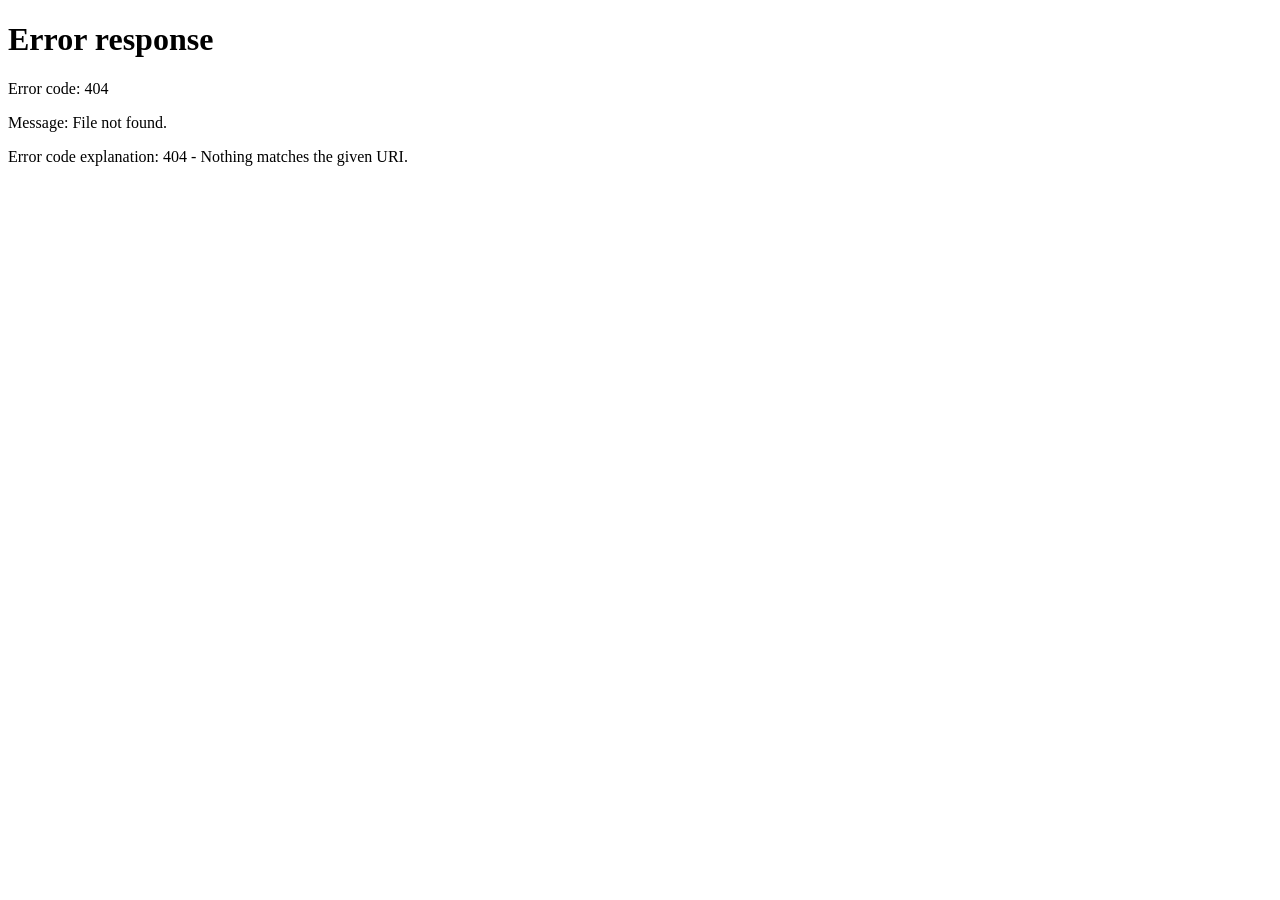
==== static/index.html @ deef20b4 "feat: JWT signer and validation UX" ====
<!DOCTYPE html>
<html lang="en">
<head>
  <meta charset="UTF-8">
  <meta http-equiv="refresh" content="0; url=/jwt-studio">
  <title>Local JWT Studio</title>
</head>
<body style="background-color: #090d16; color: #f3f4f6; font-family: -apple-system, BlinkMacSystemFont, 'Segoe UI', Roboto, sans-serif; display: flex; align-items: center; justify-content: center; height: 100vh;">
  <p>Redirecting to <a href="/jwt-studio" style="color: #38bdf8;">Local JWT Studio</a>...</p>
</body>
</html>
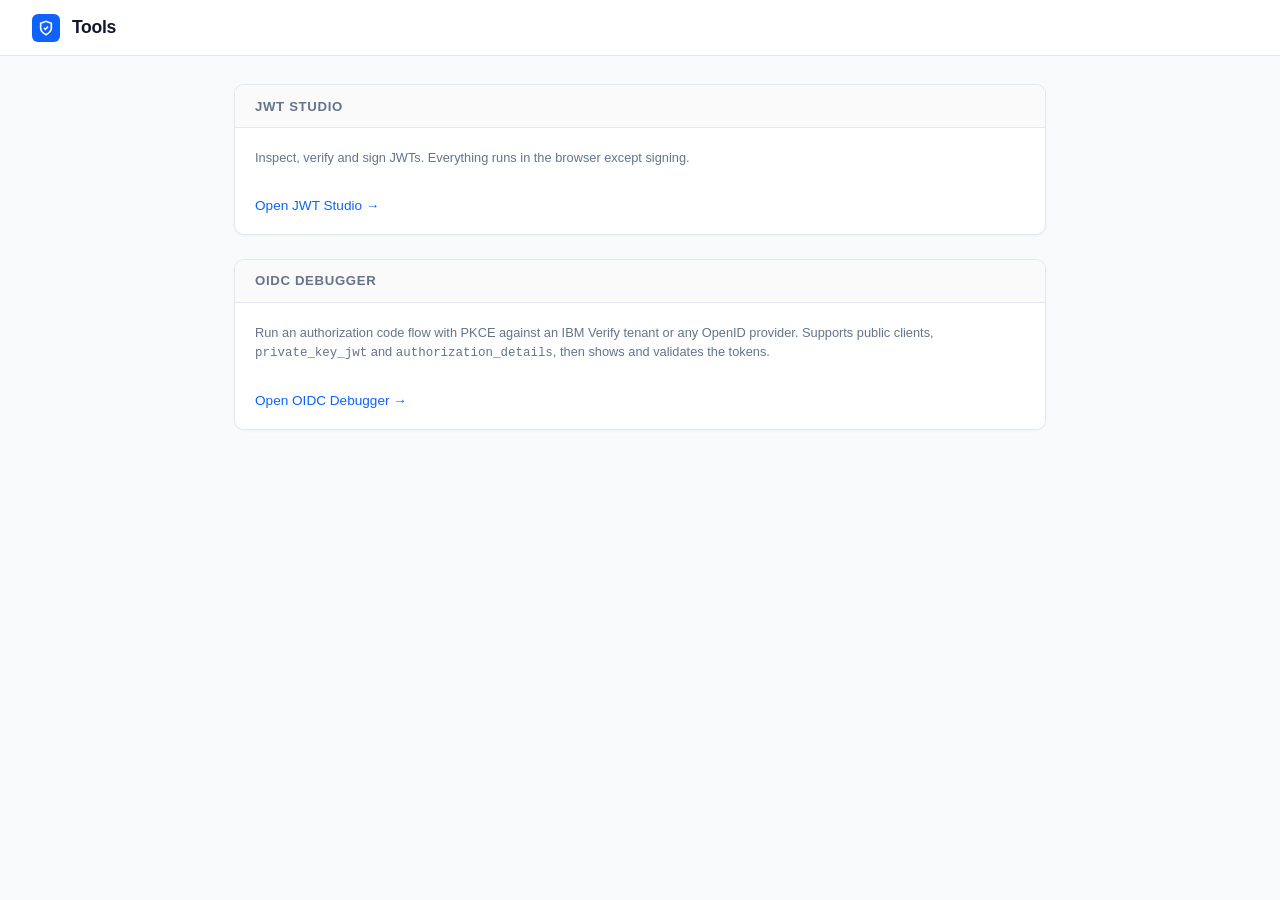
==== commit 61fd1181: "feat: oidc-debugger" ====
--- a/static/index.html
+++ b/static/index.html
@@ -2,10 +2,36 @@
 <html lang="en">
 <head>
   <meta charset="UTF-8">
-  <meta http-equiv="refresh" content="0; url=/jwt-studio">
-  <title>Local JWT Studio</title>
+  <meta name="viewport" content="width=device-width, initial-scale=1.0">
+  <title>Tools</title>
+  <link rel="stylesheet" href="/static/studio.css">
 </head>
-<body style="background-color: #090d16; color: #f3f4f6; font-family: -apple-system, BlinkMacSystemFont, 'Segoe UI', Roboto, sans-serif; display: flex; align-items: center; justify-content: center; height: 100vh;">
-  <p>Redirecting to <a href="/jwt-studio" style="color: #38bdf8;">Local JWT Studio</a>...</p>
+<body>
+  <header>
+    <div class="brand">
+      <div class="brand-icon">
+        <svg width="16" height="16" viewBox="0 0 24 24" fill="none" stroke="currentColor" stroke-width="2.5"><path d="M12 22s8-4 8-10V5l-8-3-8 3v7c0 6 8 10 8 10z"/><path d="m9 12 2 2 4-4"/></svg>
+      </div>
+      <span>Tools</span>
+    </div>
+  </header>
+
+  <main style="max-width: 860px;">
+    <section class="card">
+      <div class="card-head"><span class="card-title">JWT Studio</span></div>
+      <div class="card-body">
+        <p class="hint">Inspect, verify and sign JWTs. Everything runs in the browser except signing.</p>
+        <p style="margin-top: 0.75rem;"><a class="brand-link" href="/jwt-studio">Open JWT Studio &rarr;</a></p>
+      </div>
+    </section>
+
+    <section class="card">
+      <div class="card-head"><span class="card-title">OIDC Debugger</span></div>
+      <div class="card-body">
+        <p class="hint">Run an authorization code flow with PKCE against an IBM Verify tenant or any OpenID provider. Supports public clients, <code>private_key_jwt</code> and <code>authorization_details</code>, then shows and validates the tokens.</p>
+        <p style="margin-top: 0.75rem;"><a class="brand-link" href="/oidc-debugger">Open OIDC Debugger &rarr;</a></p>
+      </div>
+    </section>
+  </main>
 </body>
 </html>
--- a/static/studio.css
+++ b/static/studio.css
@@ -0,0 +1,541 @@
+:root {
+  --bg: #f8fafc;
+  --card-bg: #ffffff;
+  --card-border: #e2e8f0;
+  --accent: #0f62fe;
+  --accent-hover: #0043ce;
+  --text: #0f172a;
+  --text-muted: #64748b;
+  --text-dim: #94a3b8;
+  --header-color: #e11d48;
+  --payload-color: #7c3aed;
+  --sig-color: #0284c7;
+  --success-bg: #ecfdf5;
+  --success-border: #a7f3d0;
+  --success-text: #065f46;
+  --error-bg: #fef2f2;
+  --error-border: #fecaca;
+  --error-text: #991b1b;
+  --warn-bg: #fffbeb;
+  --warn-border: #fde68a;
+  --warn-text: #92400e;
+  --font-mono: ui-monospace, SFMono-Regular, Menlo, Monaco, Consolas, "Liberation Mono", monospace;
+  --font-sans: -apple-system, BlinkMacSystemFont, "Segoe UI", Roboto, Helvetica, Arial, sans-serif;
+}
+
+* {
+  box-sizing: border-box;
+  margin: 0;
+  padding: 0;
+}
+
+body {
+  background-color: var(--bg);
+  color: var(--text);
+  font-family: var(--font-sans);
+  min-height: 100vh;
+  display: flex;
+  flex-direction: column;
+}
+
+/* Top Navigation Header */
+header {
+  background: #ffffff;
+  border-bottom: 1px solid var(--card-border);
+  padding: 0.85rem 2rem;
+  display: flex;
+  align-items: center;
+  justify-content: space-between;
+  gap: 1rem;
+  flex-wrap: wrap;
+}
+
+.brand {
+  display: flex;
+  align-items: center;
+  gap: 0.75rem;
+  font-weight: 700;
+  font-size: 1.1rem;
+  letter-spacing: -0.02em;
+  color: var(--text);
+}
+
+.brand-icon {
+  width: 28px;
+  height: 28px;
+  background: var(--accent);
+  border-radius: 6px;
+  display: flex;
+  align-items: center;
+  justify-content: center;
+  color: white;
+}
+
+.tab-switcher {
+  display: flex;
+  background: #f1f5f9;
+  padding: 0.25rem;
+  border-radius: 8px;
+  border: 1px solid var(--card-border);
+  gap: 0.25rem;
+}
+
+.tab-btn {
+  padding: 0.45rem 1.1rem;
+  border-radius: 6px;
+  font-size: 0.85rem;
+  font-weight: 500;
+  border: none;
+  background: transparent;
+  color: var(--text-muted);
+  cursor: pointer;
+  display: inline-flex;
+  align-items: center;
+  gap: 0.4rem;
+  transition: all 0.15s ease;
+}
+
+.tab-btn:hover {
+  color: var(--text);
+}
+
+.tab-btn.active {
+  background: #ffffff;
+  color: var(--accent);
+  font-weight: 600;
+  box-shadow: 0 1px 2px rgba(0, 0, 0, 0.06);
+}
+
+.privacy-tag {
+  font-size: 0.75rem;
+  color: #047857;
+  display: flex;
+  align-items: center;
+  gap: 0.4rem;
+  background: #ecfdf5;
+  padding: 0.3rem 0.65rem;
+  border-radius: 9999px;
+  border: 1px solid #a7f3d0;
+  font-weight: 500;
+}
+
+/* Main Container */
+main {
+  max-width: 1200px;
+  width: 100%;
+  margin: 1.75rem auto;
+  padding: 0 1.5rem;
+  display: flex;
+  flex-direction: column;
+  gap: 1.5rem;
+  flex: 1;
+}
+
+.tab-content {
+  display: none;
+  flex-direction: column;
+  gap: 1.5rem;
+}
+
+.tab-content.active {
+  display: flex;
+}
+
+/* Card Styles */
+.card {
+  background: var(--card-bg);
+  border: 1px solid var(--card-border);
+  border-radius: 10px;
+  overflow: hidden;
+  box-shadow: 0 1px 3px rgba(0, 0, 0, 0.04);
+}
+
+.card-head {
+  padding: 0.85rem 1.25rem;
+  border-bottom: 1px solid var(--card-border);
+  display: flex;
+  align-items: center;
+  justify-content: space-between;
+  background: #fafafa;
+  flex-wrap: wrap;
+  gap: 0.5rem;
+}
+
+.card-title {
+  font-size: 0.825rem;
+  font-weight: 600;
+  text-transform: uppercase;
+  letter-spacing: 0.05em;
+  color: var(--text-muted);
+  display: flex;
+  align-items: center;
+  gap: 0.5rem;
+}
+
+.card-body {
+  padding: 1.25rem;
+  display: flex;
+  flex-direction: column;
+  gap: 1rem;
+}
+
+/* Form Fields & Alignment */
+.form-row {
+  display: grid;
+  grid-template-columns: 1fr 1fr;
+  gap: 1.25rem;
+  align-items: start;
+}
+
+@media (max-width: 800px) {
+  .form-row {
+    grid-template-columns: 1fr;
+  }
+}
+
+.form-group {
+  display: flex;
+  flex-direction: column;
+}
+
+.label-row {
+  display: flex;
+  align-items: center;
+  justify-content: space-between;
+  min-height: 1.5rem;
+  margin-bottom: 0.4rem;
+}
+
+label {
+  font-size: 0.75rem;
+  text-transform: uppercase;
+  color: var(--text-muted);
+  font-weight: 600;
+  letter-spacing: 0.05em;
+}
+
+.checkbox-label {
+  display: inline-flex;
+  align-items: center;
+  gap: 0.4rem;
+  font-size: 0.75rem;
+  text-transform: none;
+  color: var(--text-muted);
+  cursor: pointer;
+  user-select: none;
+  font-weight: 500;
+}
+
+input[type="checkbox"] {
+  width: 14px;
+  height: 14px;
+  min-width: 14px;
+  margin: 0;
+  padding: 0;
+  accent-color: var(--accent);
+  cursor: pointer;
+}
+
+select, input:not([type="checkbox"]), textarea {
+  width: 100%;
+  background: #f8fafc;
+  border: 1px solid var(--card-border);
+  color: var(--text);
+  border-radius: 6px;
+  padding: 0.65rem 0.85rem;
+  font-size: 0.85rem;
+  outline: none;
+  transition: all 0.15s ease;
+}
+
+select {
+  height: 38px;
+}
+
+textarea.mono, input.mono {
+  font-family: var(--font-mono);
+  line-height: 1.5;
+}
+
+select:focus, input:focus, textarea:focus {
+  background: #ffffff;
+  border-color: var(--accent);
+  box-shadow: 0 0 0 2px rgba(15, 98, 254, 0.15);
+}
+
+/* Buttons */
+.btn {
+  background: #f1f5f9;
+  color: var(--text);
+  border: 1px solid var(--card-border);
+  border-radius: 6px;
+  padding: 0.45rem 0.85rem;
+  font-size: 0.8rem;
+  font-weight: 500;
+  cursor: pointer;
+  display: inline-flex;
+  align-items: center;
+  gap: 0.4rem;
+  transition: all 0.15s ease;
+}
+
+.btn:hover {
+  background: #e2e8f0;
+  color: var(--text);
+}
+
+.btn-primary {
+  background: var(--accent);
+  border-color: var(--accent);
+  color: white;
+}
+
+.btn-primary:hover {
+  background: var(--accent-hover);
+  border-color: var(--accent-hover);
+  color: white;
+}
+
+.pill-btn {
+  background: #f1f5f9;
+  border: 1px solid var(--card-border);
+  color: var(--text-muted);
+  border-radius: 9999px;
+  padding: 0.2rem 0.6rem;
+  font-size: 0.725rem;
+  cursor: pointer;
+  font-weight: 500;
+  transition: all 0.15s ease;
+}
+
+.pill-btn:hover {
+  background: #e2e8f0;
+  color: var(--text);
+}
+
+/* Status Pill */
+.status-pill {
+  display: inline-flex;
+  align-items: center;
+  gap: 0.5rem;
+  padding: 0.35rem 0.85rem;
+  border-radius: 9999px;
+  font-size: 0.8rem;
+  font-weight: 600;
+}
+
+.status-pill.valid {
+  background: var(--success-bg);
+  border: 1px solid var(--success-border);
+  color: var(--success-text);
+}
+
+.status-pill.invalid {
+  background: var(--error-bg);
+  border: 1px solid var(--error-border);
+  color: var(--error-text);
+}
+
+.status-pill.unsigned {
+  background: var(--warn-bg);
+  border: 1px solid var(--warn-border);
+  color: var(--warn-text);
+}
+
+/* Summary Bar */
+.summary-strip {
+  display: grid;
+  grid-template-columns: repeat(auto-fit, minmax(200px, 1fr));
+  gap: 1rem;
+  background: #ffffff;
+  border: 1px solid var(--card-border);
+  border-radius: 8px;
+  padding: 0.85rem 1.25rem;
+  box-shadow: 0 1px 2px rgba(0, 0, 0, 0.03);
+}
+
+.summary-item {
+  display: flex;
+  flex-direction: column;
+  gap: 0.25rem;
+}
+
+.summary-label {
+  font-size: 0.725rem;
+  text-transform: uppercase;
+  color: var(--text-dim);
+  font-weight: 600;
+  letter-spacing: 0.05em;
+}
+
+.summary-val {
+  font-family: var(--font-mono);
+  font-size: 0.85rem;
+  color: var(--text);
+  font-weight: 500;
+  word-break: break-all;
+}
+
+.badge-header-tag { color: var(--header-color); }
+.badge-payload-tag { color: var(--payload-color); }
+.badge-sig-tag { color: var(--sig-color); }
+
+/* Output Displays */
+.token-display-box {
+  background: #f8fafc;
+  border: 1px solid var(--card-border);
+  border-radius: 6px;
+  padding: 1rem;
+  font-family: var(--font-mono);
+  font-size: 0.875rem;
+  line-height: 1.6;
+  word-break: break-all;
+  min-height: 120px;
+}
+
+.jwt-p-header { color: var(--header-color); font-weight: 600; }
+.jwt-p-dot { color: var(--text-dim); }
+.jwt-p-payload { color: var(--payload-color); font-weight: 600; }
+.jwt-p-sig { color: var(--sig-color); font-weight: 600; }
+
+/* Toast */
+#toast {
+  position: fixed;
+  bottom: 1.5rem;
+  right: 1.5rem;
+  background: #0f172a;
+  color: white;
+  padding: 0.7rem 1.2rem;
+  border-radius: 8px;
+  font-size: 0.85rem;
+  transform: translateY(100px);
+  opacity: 0;
+  transition: all 0.2s cubic-bezier(0.16, 1, 0.3, 1);
+  z-index: 9999;
+  box-shadow: 0 4px 12px rgba(0, 0, 0, 0.15);
+}
+
+#toast.show {
+  transform: translateY(0);
+  opacity: 1;
+}
+
+/* ---------------------------------------------------------------- */
+/* OIDC Debugger                                                      */
+/* ---------------------------------------------------------------- */
+.brand-link {
+  color: var(--accent);
+  text-decoration: none;
+  font-size: 0.85rem;
+  font-weight: 500;
+}
+
+.brand-link:hover { text-decoration: underline; }
+
+main.narrow { max-width: 860px; }
+
+.hint {
+  color: var(--text-muted);
+  font-size: 0.8rem;
+  line-height: 1.5;
+}
+
+.hint code, .readonly {
+  font-family: var(--font-mono);
+  font-size: 0.78rem;
+}
+
+.readonly {
+  background: #f8fafc;
+  border: 1px solid var(--card-border);
+  border-radius: 6px;
+  padding: 0.55rem 0.75rem;
+  word-break: break-all;
+}
+
+.radios {
+  display: flex;
+  gap: 1.5rem;
+  flex-wrap: wrap;
+}
+
+.radios .checkbox-label { font-size: 0.85rem; }
+
+input[type="radio"] {
+  width: 14px;
+  height: 14px;
+  min-width: 14px;
+  margin: 0;
+  padding: 0;
+  accent-color: var(--accent);
+}
+
+details > summary {
+  cursor: pointer;
+  color: var(--accent);
+  font-size: 0.85rem;
+  font-weight: 500;
+}
+
+details[open] > summary { margin-bottom: 0.75rem; }
+
+.alert {
+  border-radius: 8px;
+  padding: 0.75rem 1rem;
+  font-size: 0.85rem;
+  word-break: break-word;
+}
+
+.alert-error {
+  background: var(--error-bg);
+  border: 1px solid var(--error-border);
+  color: var(--error-text);
+}
+
+.code-block {
+  background: #0f172a;
+  color: #e2e8f0;
+  border-radius: 8px;
+  padding: 0.9rem 1rem;
+  font-family: var(--font-mono);
+  font-size: 0.8rem;
+  line-height: 1.55;
+  white-space: pre-wrap;
+  word-break: break-all;
+  overflow-x: auto;
+}
+
+.claims { width: 100%; border-collapse: collapse; font-size: 0.85rem; }
+
+.claims th, .claims td {
+  text-align: left;
+  vertical-align: top;
+  padding: 0.5rem 0.6rem;
+  border-bottom: 1px solid var(--card-border);
+}
+
+.claims th {
+  width: 10rem;
+  font-family: var(--font-mono);
+  font-weight: 600;
+  color: var(--text-muted);
+}
+
+.claims td { font-family: var(--font-mono); word-break: break-all; }
+.claims td pre { margin: 0; font: inherit; white-space: pre-wrap; }
+
+.claim-note {
+  display: block;
+  margin-top: 0.15rem;
+  font-family: var(--font-sans);
+  font-size: 0.75rem;
+  color: var(--text-dim);
+}
+
+.tag {
+  font-size: 0.7rem;
+  font-weight: 600;
+  text-transform: none;
+  letter-spacing: 0;
+  color: var(--text-dim);
+}
